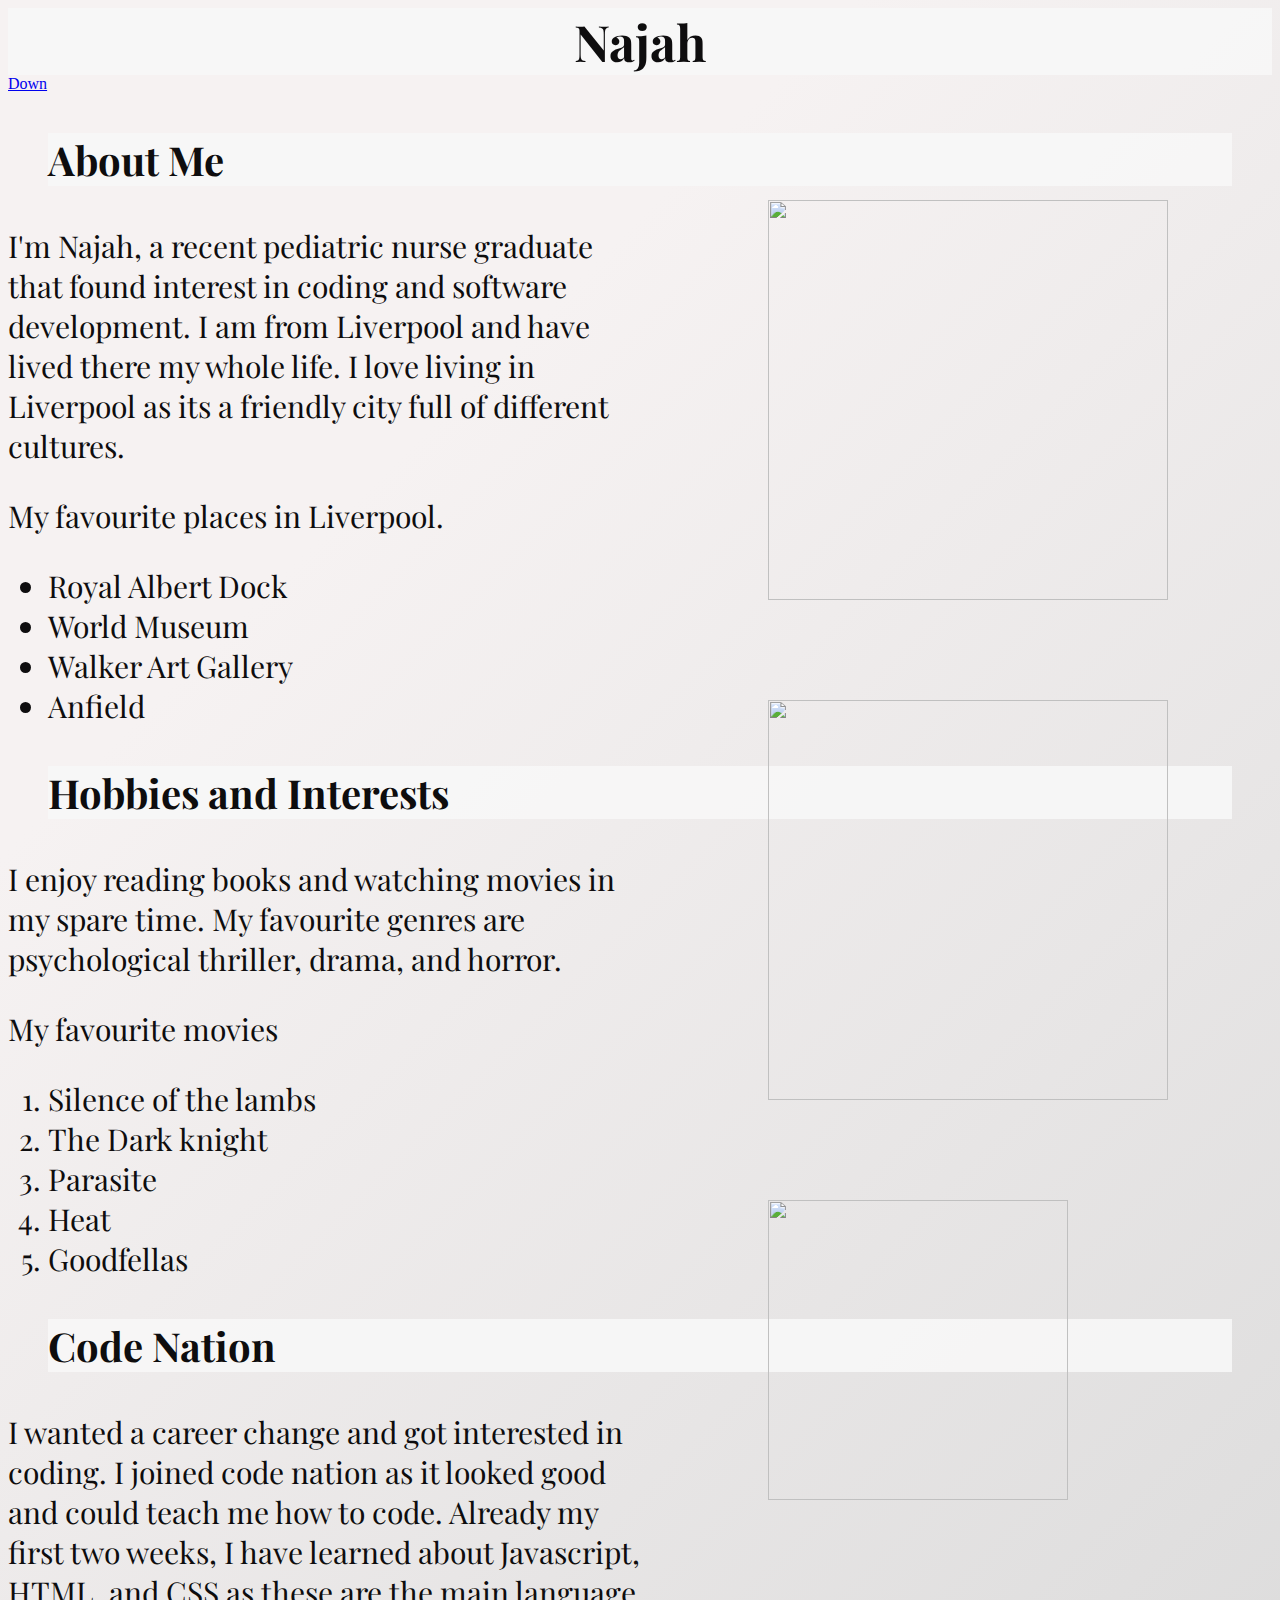
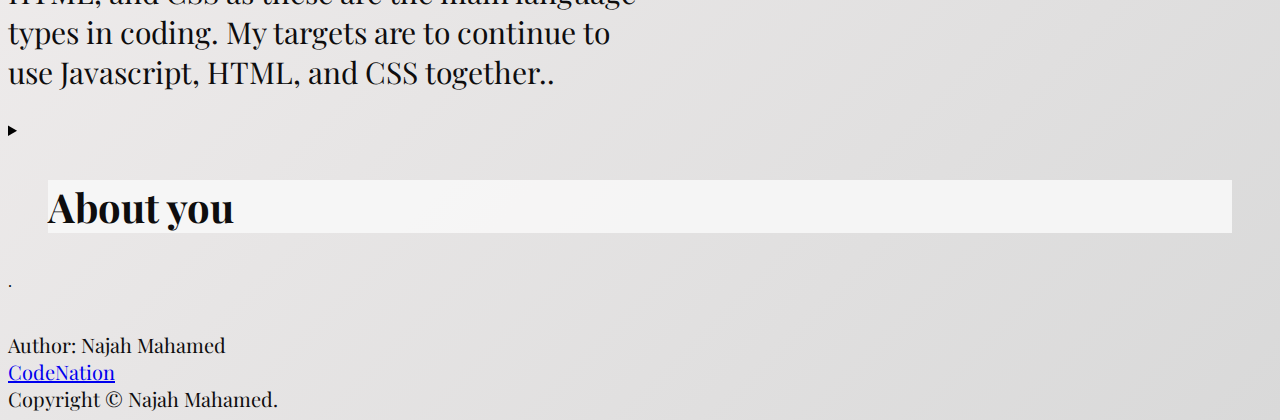
==== website/index.html @ d44904f1 "update" ====
<!DOCTYPE html>
<html lang="en">
<head>
  <meta charset="UTF-8">
  <meta http-equiv="X-UA-Compatible" content="IE=edge">
  <meta name="viewport" content="width=device-width, initial-scale=1.0">
  <link rel="stylesheet" type= "text/css" href= "style.css" > 
  <link rel="preconnect" href="https://fonts.gstatic.com"> 
  <link href="https://fonts.googleapis.com/css2?family=Playfair+Display&display=swap" rel="stylesheet">
  <title>Document</title>
</head>
<body> 
  
 <h1> Najah </h1>
 
 <a href="#htmllink_example" >Down</a>


 <h2> About Me </h2>

<p>I'm Najah, a recent pediatric nurse graduate that found interest in coding and software development. 
  I am from Liverpool and have lived there my whole life. I love living in Liverpool as its a friendly city full of different cultures.</p>
  <p> My favourite places in Liverpool. </p>
     <ul>
   <li> Royal Albert Dock </li>
   <li> World Museum </li>
   <li> Walker Art Gallery</li>
   <li> Anfield</li>
     </ul>

  <div class= "Liverpool"><img src="Liverpool.jpeg" height="400px" width="400px"></div>


<h2> Hobbies and Interests </h2>
<p> I enjoy reading books and watching movies in my spare time. My favourite genres are psychological thriller, drama, and horror. </p>
<p> My favourite movies </p>
  <ol> 
<li> Silence of the lambs </li>
<li> The Dark knight </li>
<li> Parasite </li>
<li> Heat </li>
<li> Goodfellas </li> 
  </ol>

    <div class= "Silence"><img src= "Silence.jpeg" height="400px" width= "400px" ></div>


  <h2> Code Nation </h2>
  <p>  I wanted a career change and got interested in coding. I joined code nation as it looked good and could teach me how to code. Already my first two weeks, I have learned about Javascript, HTML, and CSS as these are the main language types in coding. My targets are to continue to use Javascript, HTML, and CSS together..</p>
  <title>Document</title>

  
  <div class="logo"><img src= "code.jpg.png" height="300px" width= "300px"></div>

  
<details>
<summary>
<h2> About you </h2> </summary>

<form>

  <input type="text" placeholder="first name">
  <input type= "text" placeholder="last name">
  <input type="text" placeholder="email adress">
 
 
 </form>


<p contenteditable="true" spellcheck="true">Hi my name is? </p>   
<p contenteditable="true" spellcheck="true">My hobbies and interests are? </p> 
<p contenteditable="true" spellcheck="true">My Favourite food is? </p>  
<p contenteditable="true" spellcheck="true">My Favourite movie is?</p>       
                                                   
<form>
  <button type= "button" >submit</button>
</form>

</details>


 <a id= "htmllink_example">. </a> 
<h2> </h2>
<footer>

  <p1>Author: Najah Mahamed </p1>

</footer>
<footer> 
  <p1><a href="https://wearecodenation.com/">CodeNation</a></p1>

</footer>

<footer>
	<p1>Copyright &copy; Najah Mahamed.</p1>
</footer>

</body>
</html>
---- website/style.css ----
h1 { 
    color:rgb(14, 13, 14);
    font-size: 50px; 
    margin: 0px;
    background-color: rgba(247, 247, 247, 0.897);
    text-align: center; 
    font-family: 'Playfair Display', serif;
}
h2 {
    color: rgb(14, 13, 14);
    font-size: 40px; 
    margin: 40px;
    background-color: rgba(247, 247, 247, 0.897);
    text-align:left;
    font-family: 'Playfair Display', serif;
  }
 p {
   color: rgb(14, 13, 14);
   font-size: 30px;
   font-family: 'Playfair Display', serif;
   margin-right: 50%;
   
 }
   p1 {
    color: rgb(14, 13, 14);
    font-size: 20px; 
    font-family: 'Playfair Display', serif;
  
 }
 ol {
  color: rgb(14, 13, 14);
  font-size: 30px;
  font-family: 'Playfair Display', serif;
  margin: left 20%; 
  
 }
  li {
    color:rgb(14, 13, 14);
    font-size: 30px;
    font-family: 'Playfair Display', serif;
    margin-left: left 20%;

  }
  body {
    
    background-color: #d9d9d9;
    background-image: linear-gradient(315deg, #d9d9d9 0%, #f6f2f2 74%);

  }
     
  input {
      display: block;
      margin-bottom: 40px;
      font-size: medium;
    
      
  }

  .logo {  
  position: absolute;
  left:60%;
  top: 1200px;

  }

  .Silence {  
    position: absolute;
    left:60%;
    top: 700px;
  }

 .Liverpool {  
  position: absolute;
  left:60%;
  top: 200px;
 }
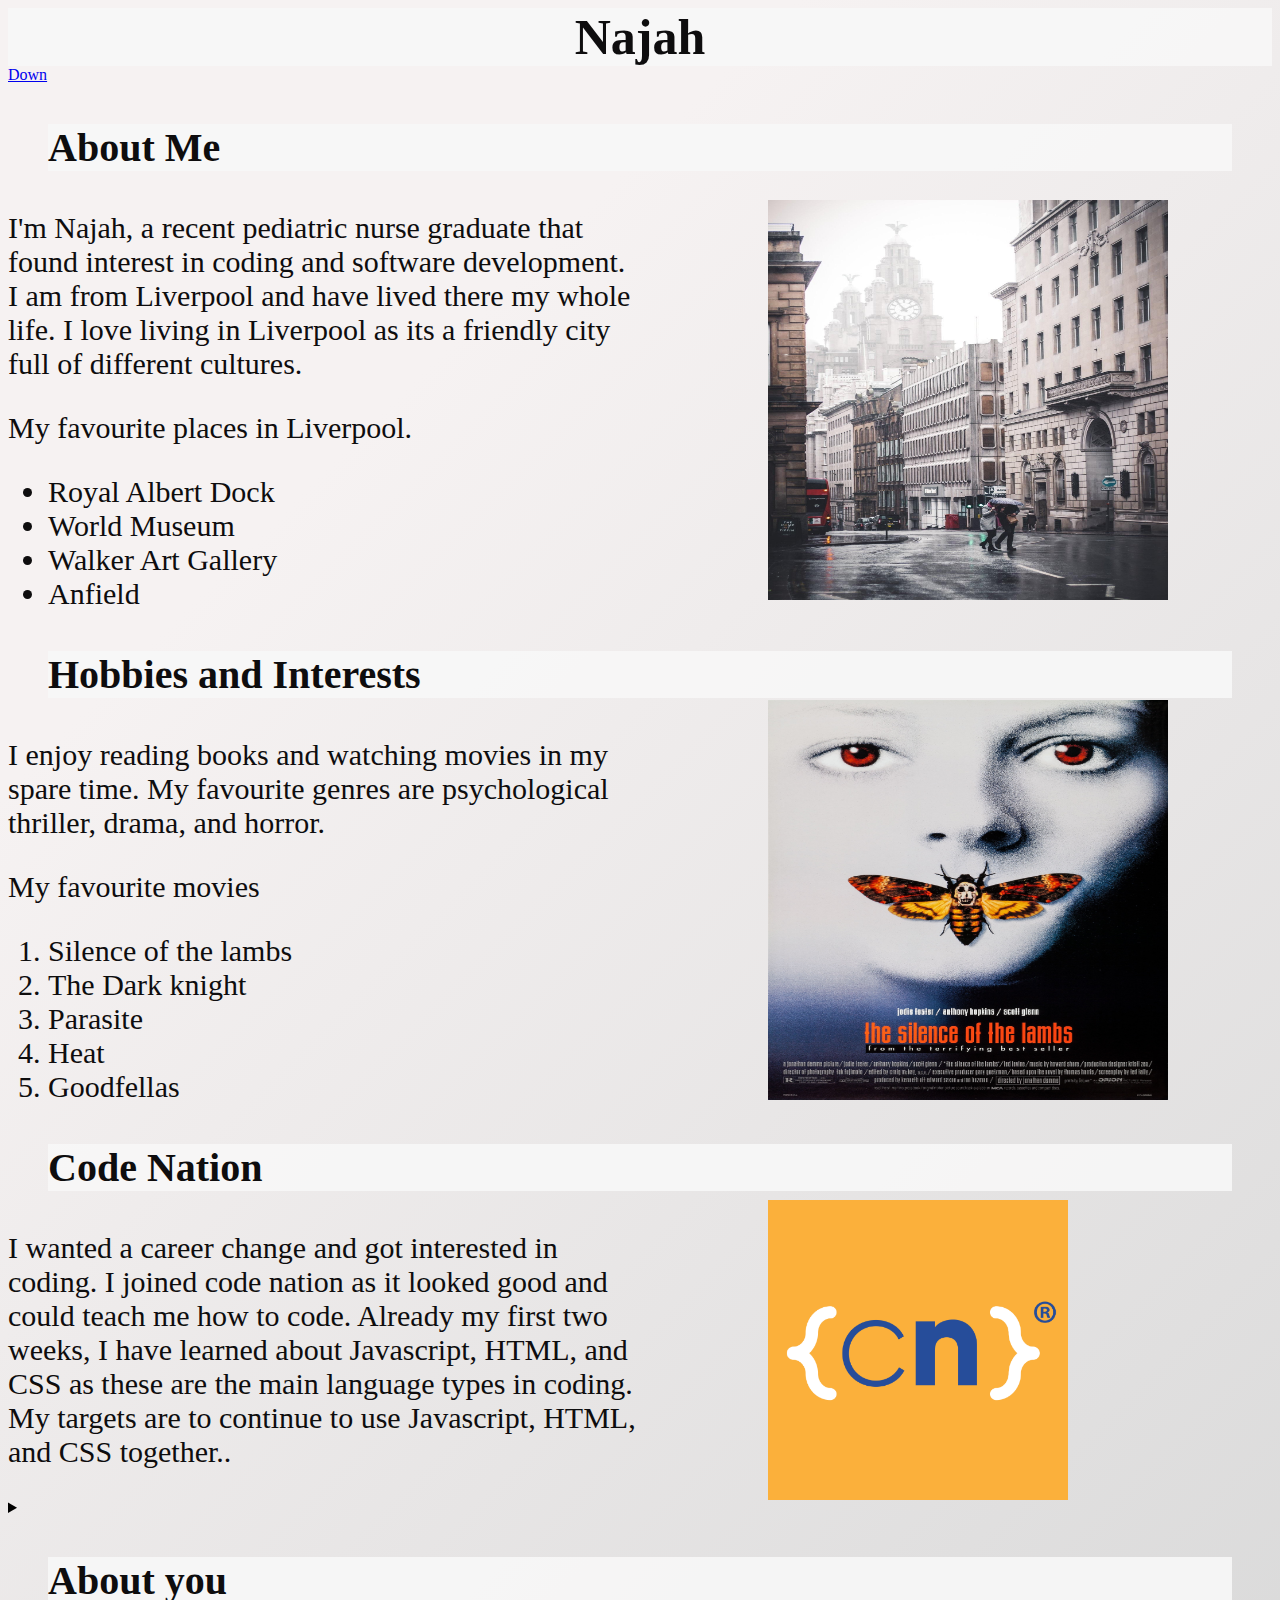
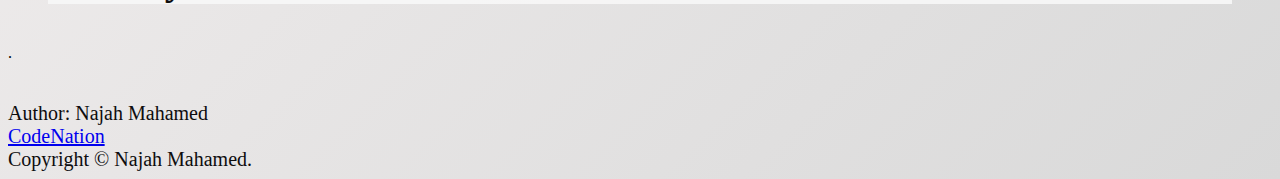
==== commit af4bb125: "update" ====
--- a/website/index.html
+++ b/website/index.html
@@ -6,7 +6,6 @@
   <meta name="viewport" content="width=device-width, initial-scale=1.0">
   <link rel="stylesheet" type= "text/css" href= "style.css" > 
   <link rel="preconnect" href="https://fonts.gstatic.com"> 
-  <link href="https://fonts.googleapis.com/css2?family=Playfair+Display&display=swap" rel="stylesheet">
   <title>Document</title>
 </head>
 <body> 
@@ -28,7 +27,7 @@
    <li> Anfield</li>
      </ul>
 
-  <div class= "Liverpool"><img src="Liverpool.jpeg" height="400px" width="400px"></div>
+  <div class= "Liverpool"><img src="Liverpool1.jpeg" height="400px" width="400px"></div>
 
 
 <h2> Hobbies and Interests </h2>
@@ -42,7 +41,7 @@
 <li> Goodfellas </li> 
   </ol>
 
-    <div class= "Silence"><img src= "Silence.jpeg" height="400px" width= "400px" ></div>
+    <div class= "Silence"><img src= "Silence1.jpeg" height="400px" width= "400px" ></div>
 
 
   <h2> Code Nation </h2>
@@ -50,7 +49,7 @@
   <title>Document</title>
 
   
-  <div class="logo"><img src= "code.jpg.png" height="300px" width= "300px"></div>
+  <div class="logo"><img src= "code1.jpg.png" height="300px" width= "300px"></div>
 
   
 <details>
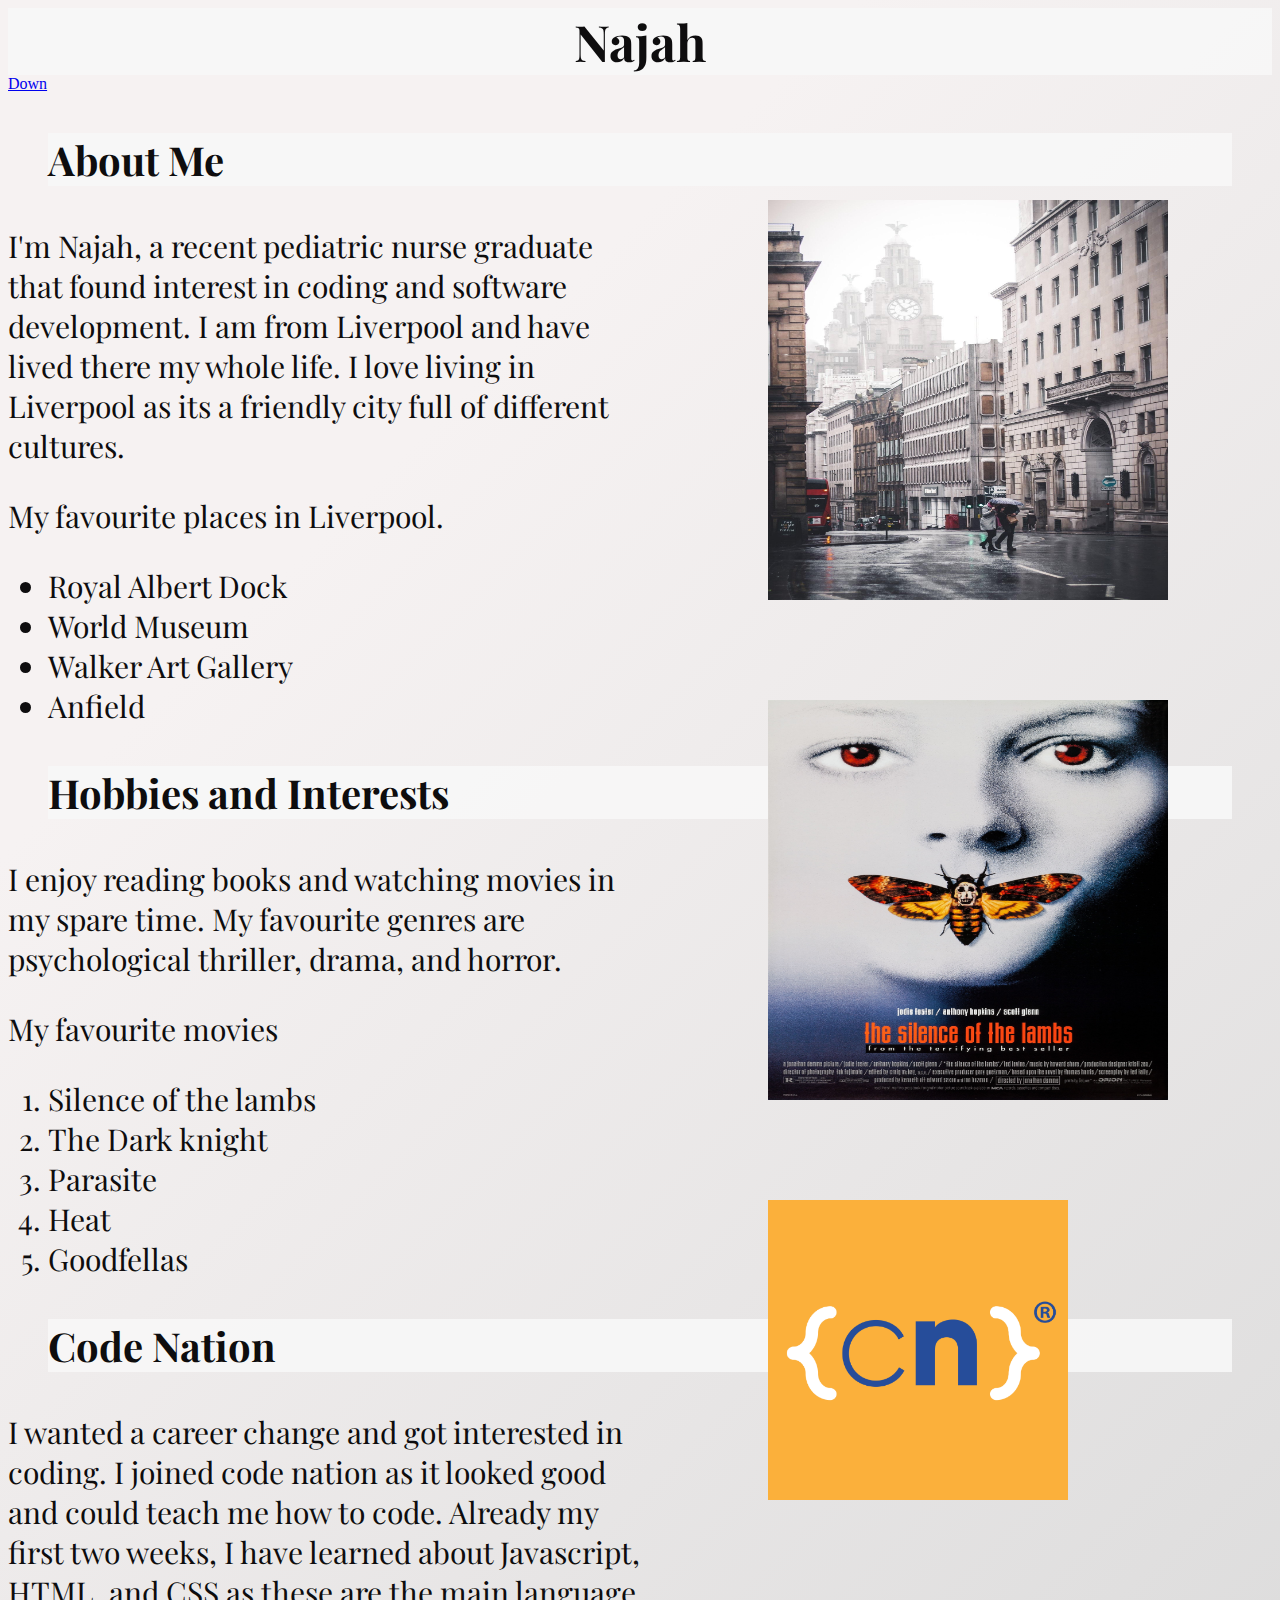
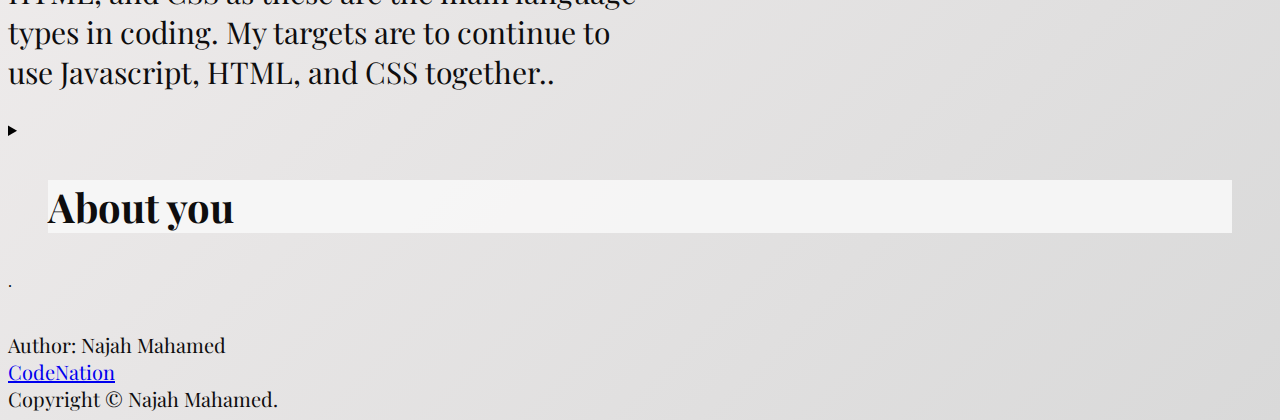
==== commit d5062514: "update" ====
--- a/website/index.html
+++ b/website/index.html
@@ -6,6 +6,7 @@
   <meta name="viewport" content="width=device-width, initial-scale=1.0">
   <link rel="stylesheet" type= "text/css" href= "style.css" > 
   <link rel="preconnect" href="https://fonts.gstatic.com"> 
+<link href="https://fonts.googleapis.com/css2?family=Playfair+Display&display=swap" rel="stylesheet"> 
   <title>Document</title>
 </head>
 <body> 
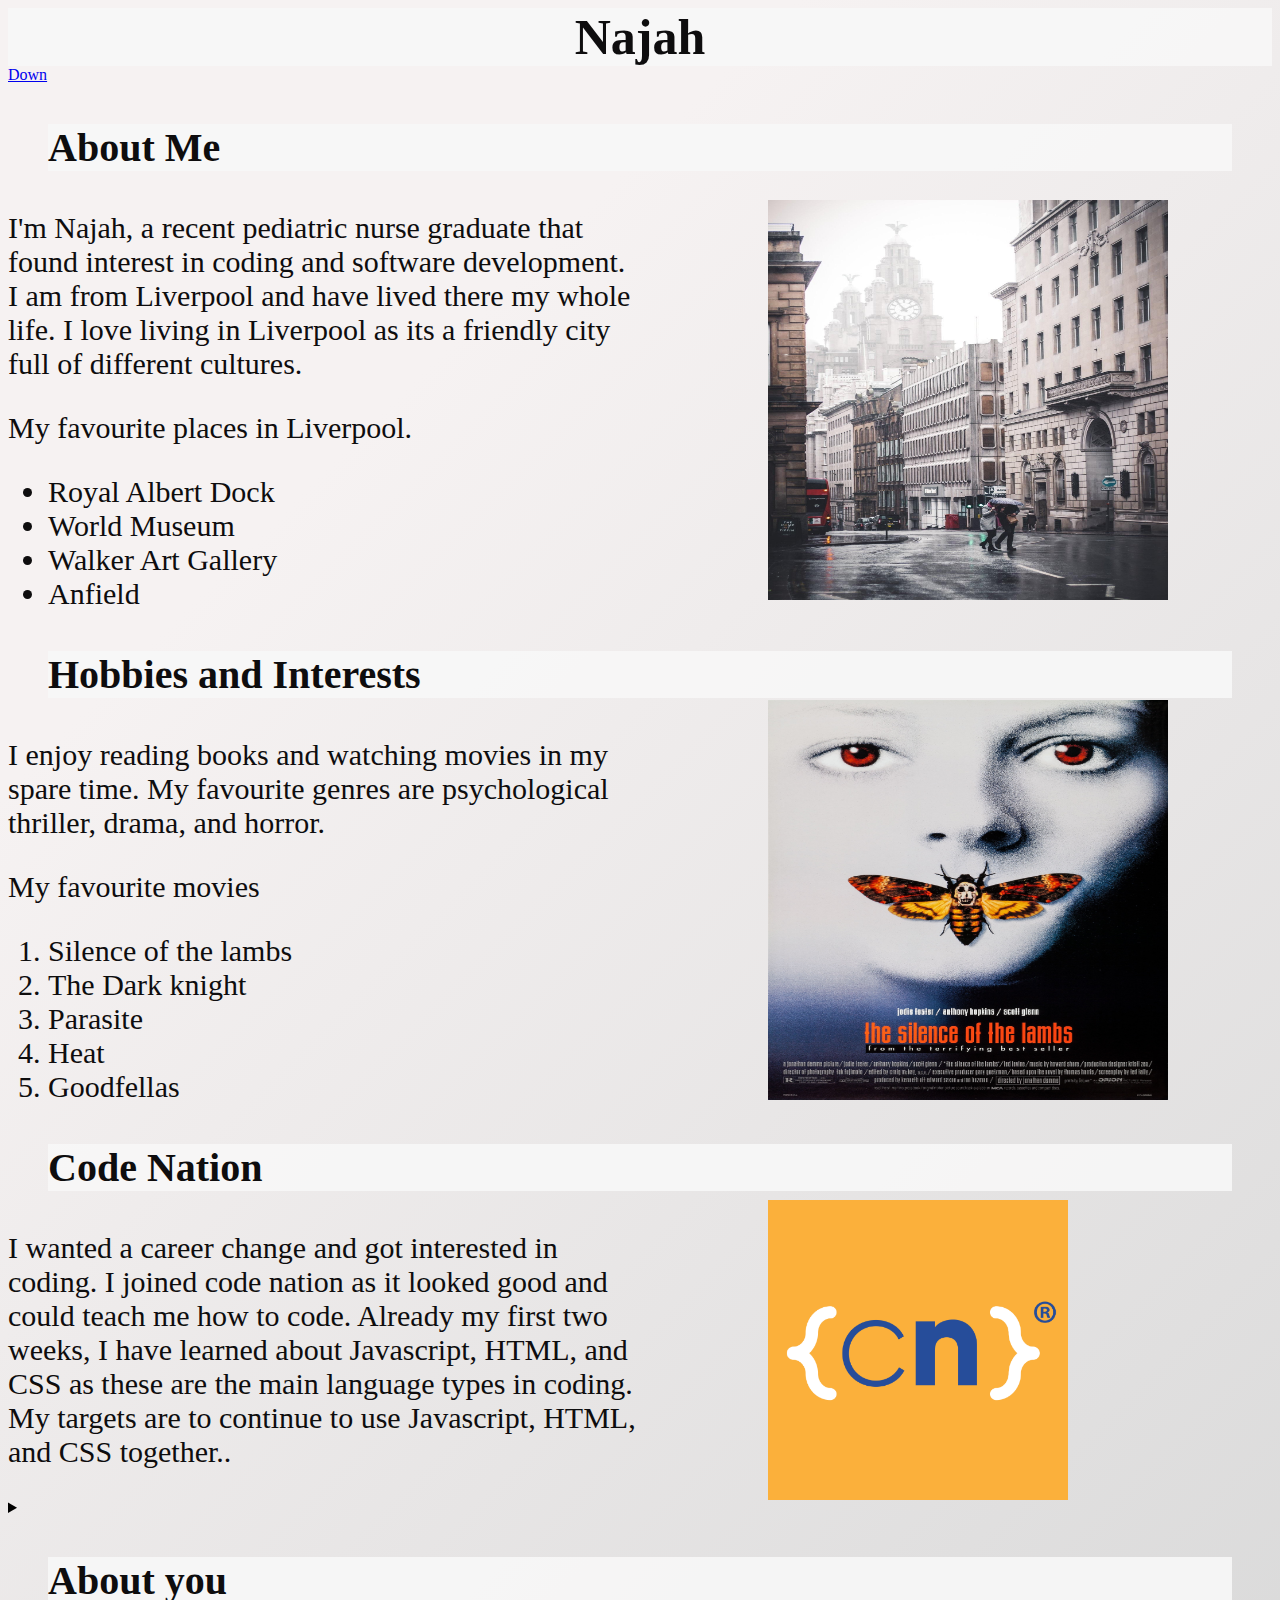
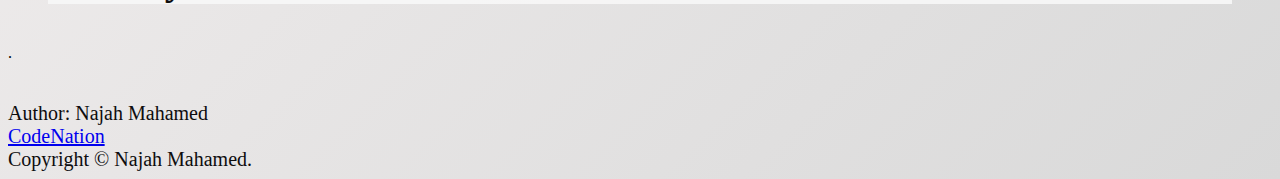
==== commit ca36dd27: "update" ====
--- a/website/index.html
+++ b/website/index.html
@@ -5,8 +5,6 @@
   <meta http-equiv="X-UA-Compatible" content="IE=edge">
   <meta name="viewport" content="width=device-width, initial-scale=1.0">
   <link rel="stylesheet" type= "text/css" href= "style.css" > 
-  <link rel="preconnect" href="https://fonts.gstatic.com"> 
-<link href="https://fonts.googleapis.com/css2?family=Playfair+Display&display=swap" rel="stylesheet"> 
   <title>Document</title>
 </head>
 <body> 
